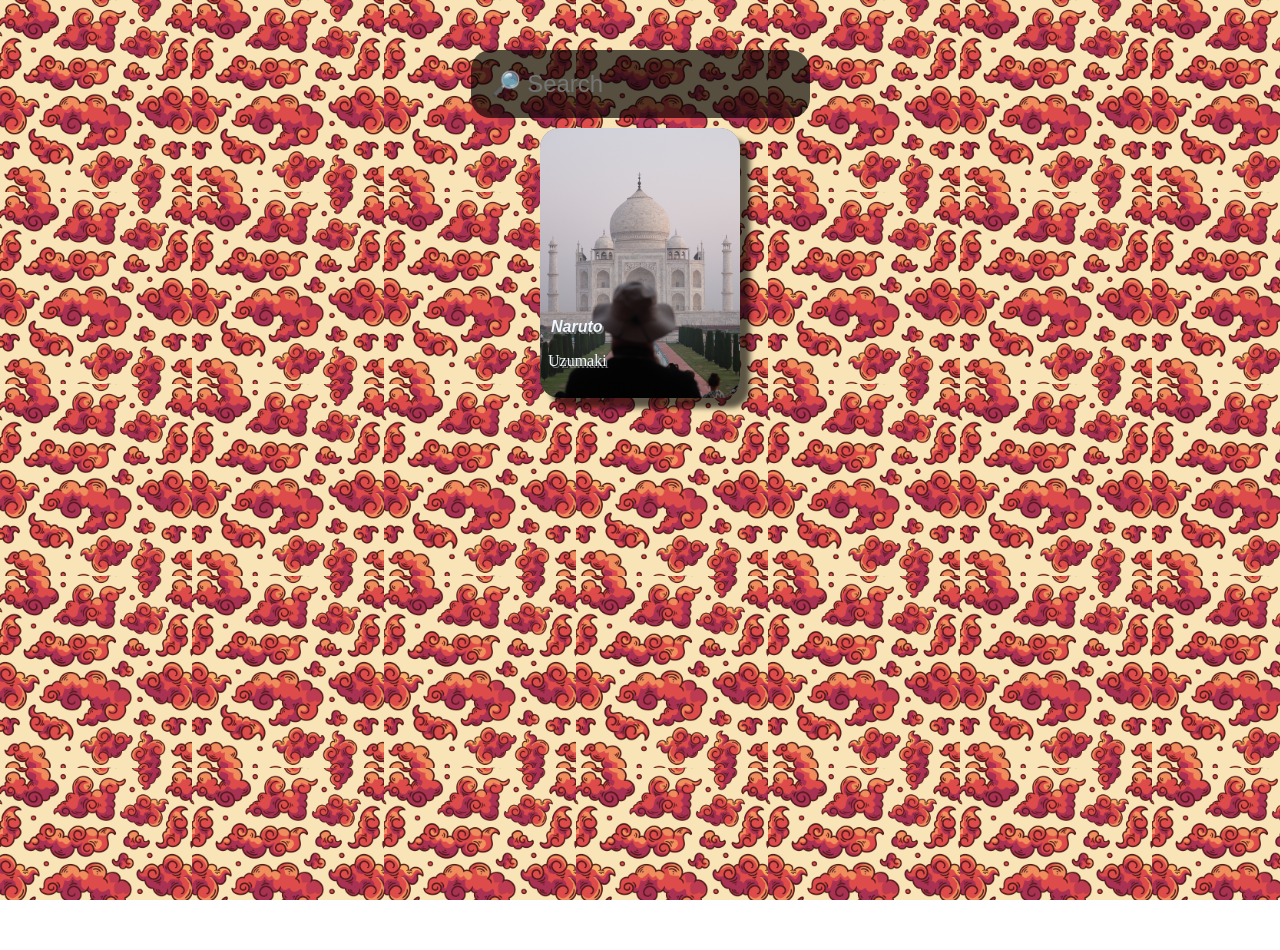
==== index.html @ 26d4d528 "first commit" ====
<!DOCTYPE html>
<html lang="en">

<head>
    <meta charset="UTF-8">
    <meta name="viewport" content="width=device-width, initial-scale=1.0">
    <title>Anime Web</title>
    <link rel="stylesheet" href="style.css">
</head>

<body>
    <div class="container">
        <form action="" id="mainForm">
            <input type="text" id="inputMain" name="inputMain" placeholder="🔎 Search">
        </form>
        <div class="cards">
            <div class="card">
                <img src="asset/pexels-avyansh-mittal-15181133.jpg" alt="">
                <p>Naruto</p>
                <p>Uzumaki</p>
            </div>
        </div>
    </div>
</body>
<script src="index.js"></script>

</html>
---- style.css ----
*,html,body{
    padding: 0;
    margin: 0;
    
}
body{
    background-image: url(asset/10285659.jpg);
    background-attachment: fixed;
    background-repeat: repeat;
    background-size: 15%;
}
:root {
    --font: italic 800 1rem Verdana, sans-serif;;
    --text-shadow: 2px 2px 0px #7A7A7A;
}

input:focus{
    background-color: black;
}
input{
    border-radius: 20px;
    color: aliceblue;
    margin-bottom: 10px;
    border: none;
    background-color: rgba(0, 0, 0, 0.653);
    padding: 20px;
    font-size: 1.5rem;
}
.container {
    padding-top: 50px;
    justify-content: center;
    align-items: center;
    display: flex;
    width: 100%;
    height: 100vh;
    flex-direction: column;
}
.cards{
    padding: 0 10px;
    width: 90%;
    height: 100vh;
    display: flex;
    gap: 70px;
    justify-content: center;
    flex-wrap: wrap;
}
.card{
    text-align: center;
    position: relative;
    border-radius: 20px;
    background-color: rgb(129, 129, 129);
    width: 200px;
    height: 270px;
    transition: .5s;
    box-shadow: 10px 10px 5px rgba(0, 0, 0, 0.631);
}
.card:hover{
    box-shadow: 10px 10px 5px rgba(0, 0, 0, 0.631);
    transition: .5s;
    height: 400px;
    width: 300px;
    background-color: aqua;
}
.card>img{
    object-position: center;
    object-fit: cover;
    width: 100%;
    height: 100%;
    border-radius: 20px;
}
.card>p:nth-of-type(1){
    padding: 1px;
    font: var(--font);
    position: absolute;
    top: 70%;
    color: aliceblue;
    left: 5%;
    text-shadow: var(--text-shadow);
    transition: .5s;

}
.card>p:nth-of-type(2){
    text-shadow: var(--text-shadow);
    font: verdana italic, 1rem ;
    position: absolute;
    color: aliceblue;
    top: 83%;
    left: 4%;
    transition: .5s;
}

.card:hover >p{
    font-size: 1.5em;
    transition: .5s;

}
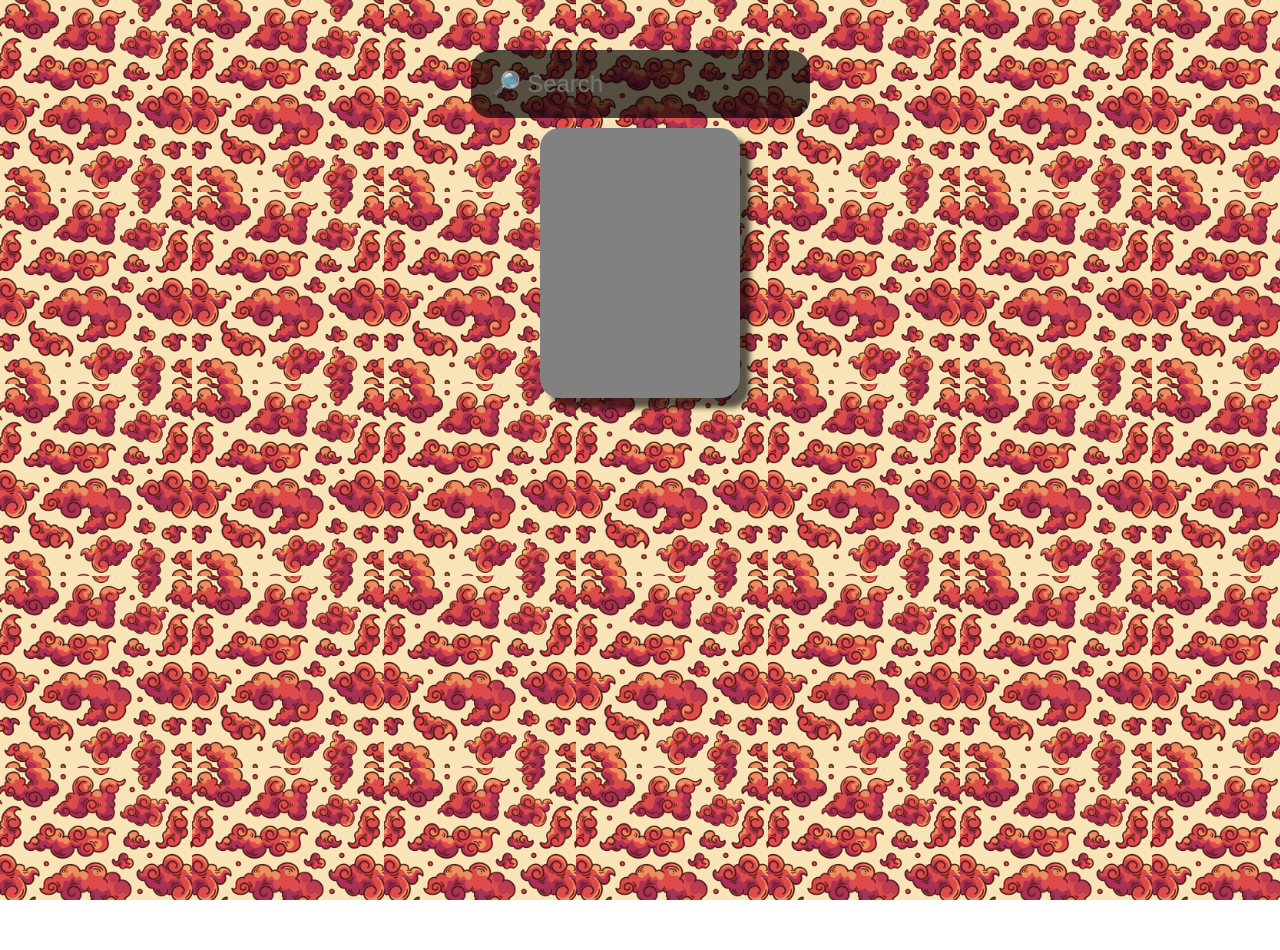
==== commit 7124c700: "infinite scroll" ====
--- a/index.html
+++ b/index.html
@@ -15,9 +15,7 @@
         </form>
         <div class="cards">
             <div class="card">
-                <img src="asset/pexels-avyansh-mittal-15181133.jpg" alt="">
-                <p>Naruto</p>
-                <p>Uzumaki</p>
+
             </div>
         </div>
     </div>
